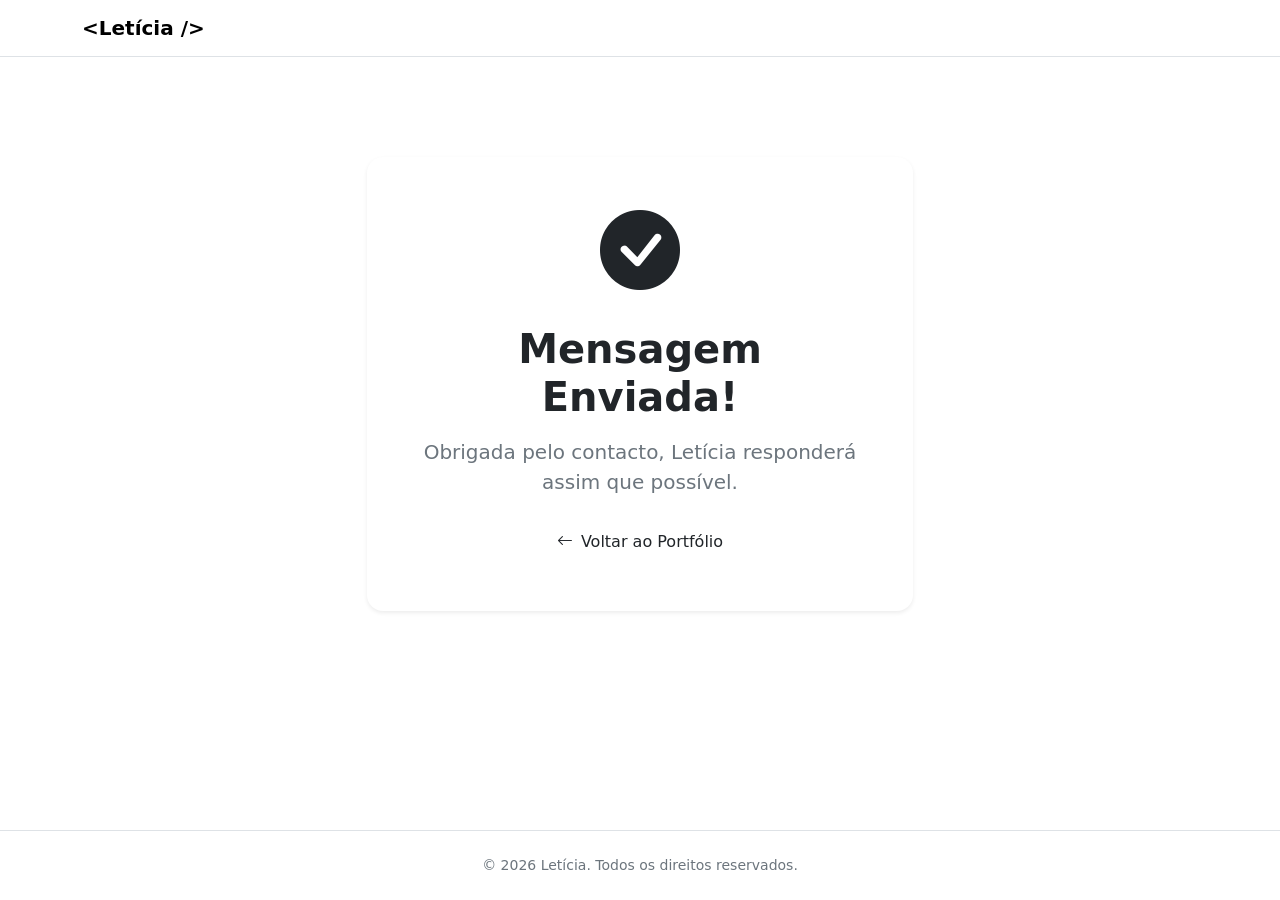
==== success_page/success_page.html @ 74cbcde7 "first" ====
<!DOCTYPE html>
<html lang="pt">
<head>
    <meta charset="UTF-8">
    <meta name="viewport" content="width=device-width, initial-scale=1.0">
    <meta name="description" content="Mensagem enviada com sucesso - Portfólio de Letícia">
    <title>Mensagem Enviada | Letícia</title>
    <link rel="icon" type="image/png" href="/portfolio/images/mail.png" />

    <!-- Bootstrap 5 CSS -->
    <link href="https://cdn.jsdelivr.net/npm/bootstrap@5.3.2/dist/css/bootstrap.min.css" rel="stylesheet">
    <!-- Bootstrap Icons -->
    <link rel="stylesheet" href="https://cdn.jsdelivr.net/npm/bootstrap-icons@1.11.1/font/bootstrap-icons.css">
    <!-- CSS -->
    <link rel="stylesheet" href="/portfolio/style_portfolio.css">
</head>
<body class="bg-violet-soft d-flex flex-column min-vh-100">

    <!-- NAVEGAÇÃO -->
    <header>
        <nav class="navbar navbar-expand-lg navbar-light bg-white border-bottom fixed-top" aria-label="Navegação Principal">
            <div class="container">
                <a class="navbar-brand fw-bold text-violet-brand" href="/portfolio/index.html">&lt;Letícia /&gt;</a>
            </div>
        </nav>
    </header>

    <!-- CONTEÚDO PRINCIPAL -->
    <main class="my-auto py-5">
        <div class="container py-5">
            <div class="row justify-content-center">
                <div class="col-md-8 col-lg-6 text-center">
                    <div class="bg-white p-5 rounded-4 shadow-sm">
                        <!-- Ícone de Sucesso -->
                        <div class="mb-4">
                            <i class="bi bi-check-circle-fill display-1 text-violet-brand"></i>
                        </div>
                        
                        <h1 class="fw-bold text-dark mb-3">Mensagem Enviada!</h1>
                        <p class="text-secondary lead mb-4">
                            Obrigada pelo contacto, Letícia responderá assim que possível.
                        </p>
                        
                        <!-- Voltar à Homepage -->
                        <a href="/portfolio/index.html" class="btn btn-violet rounded-pill px-4 py-2">
                            <i class="bi bi-arrow-left me-2"></i>Voltar ao Portfólio
                        </a>
                    </div>
                </div>
            </div>
        </div>
    </main>

    <!-- RODAPÉ -->
    <footer class="bg-white text-secondary py-4 text-center border-top mt-auto">
        <div class="container">
            <p class="mb-0 small">&copy; 2026 Letícia. Todos os direitos reservados.</p>
        </div>
    </footer>

    <!-- JavaScript -->
    <script src="https://cdn.jsdelivr.net/npm/bootstrap@5.3.2/dist/js/bootstrap.bundle.min.js"></script>
</body>
</html>
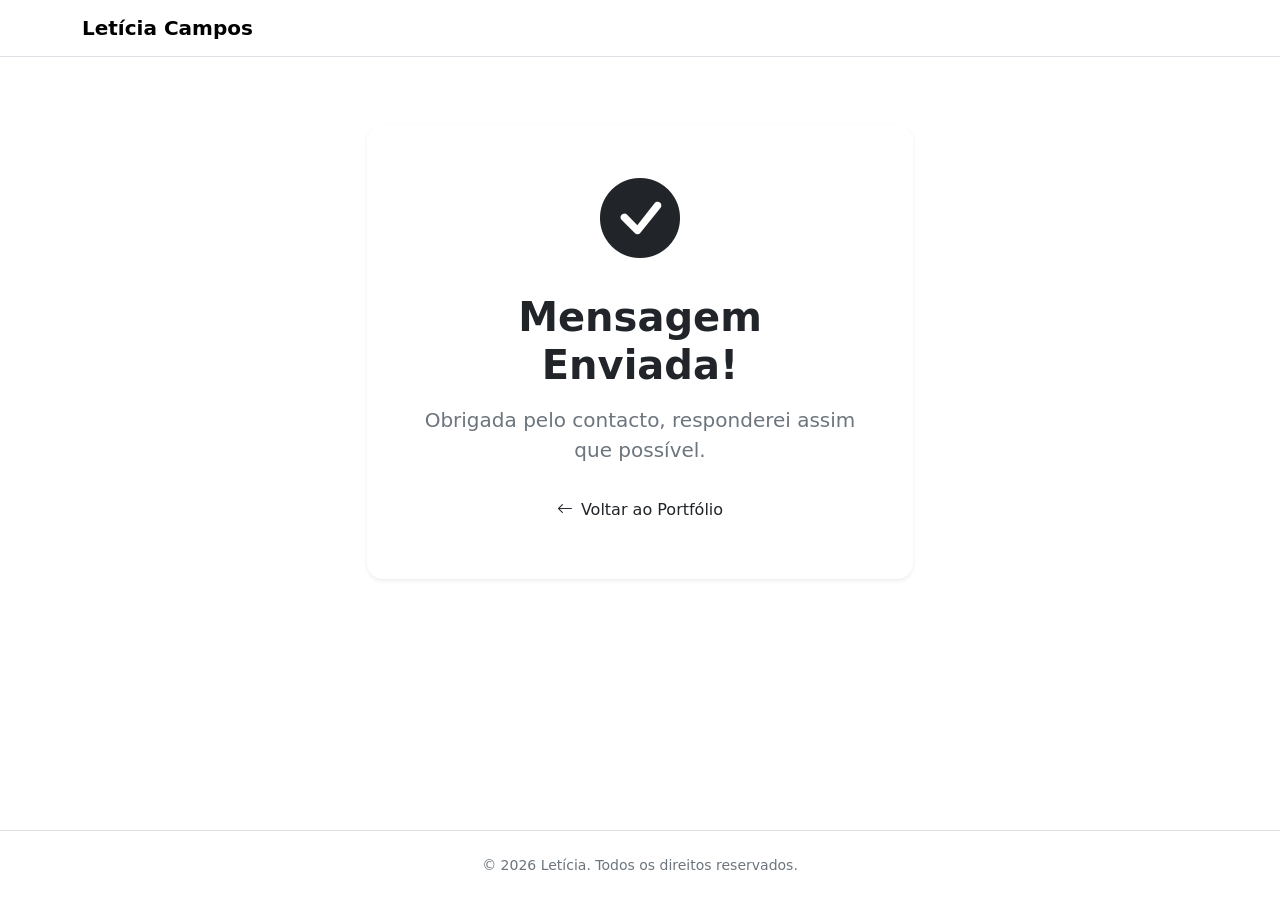
==== commit f74652d3: "Atualizando alterações no projeto" ====
--- a/success_page/success_page.html
+++ b/success_page/success_page.html
@@ -20,14 +20,14 @@
     <header>
         <nav class="navbar navbar-expand-lg navbar-light bg-white border-bottom fixed-top" aria-label="Navegação Principal">
             <div class="container">
-                <a class="navbar-brand fw-bold text-violet-brand" href="/portfolio/index.html">&lt;Letícia /&gt;</a>
+                <a class="navbar-brand fw-bold text-violet-brand" href="/portfolio/index.html">Letícia Campos</a>
             </div>
         </nav>
     </header>
 
     <!-- CONTEÚDO PRINCIPAL -->
-    <main class="my-auto py-5">
-        <div class="container py-5">
+    <main class="my-auto">
+        <div class="container">
             <div class="row justify-content-center">
                 <div class="col-md-8 col-lg-6 text-center">
                     <div class="bg-white p-5 rounded-4 shadow-sm">
@@ -36,9 +36,9 @@
                             <i class="bi bi-check-circle-fill display-1 text-violet-brand"></i>
                         </div>
                         
-                        <h1 class="fw-bold text-dark mb-3">Mensagem Enviada!</h1>
-                        <p class="text-secondary lead mb-4">
-                            Obrigada pelo contacto, Letícia responderá assim que possível.
+                        <h1 class="fw-bold text-dark mb-3 text-center">Mensagem Enviada!</h1>
+                        <p class="text-secondary lead mb-4 text-center">
+                            Obrigada pelo contacto, responderei assim que possível.
                         </p>
                         
                         <!-- Voltar à Homepage -->
@@ -57,8 +57,6 @@
             <p class="mb-0 small">&copy; 2026 Letícia. Todos os direitos reservados.</p>
         </div>
     </footer>
-
-    <!-- JavaScript -->
-    <script src="https://cdn.jsdelivr.net/npm/bootstrap@5.3.2/dist/js/bootstrap.bundle.min.js"></script>
+   
 </body>
 </html>
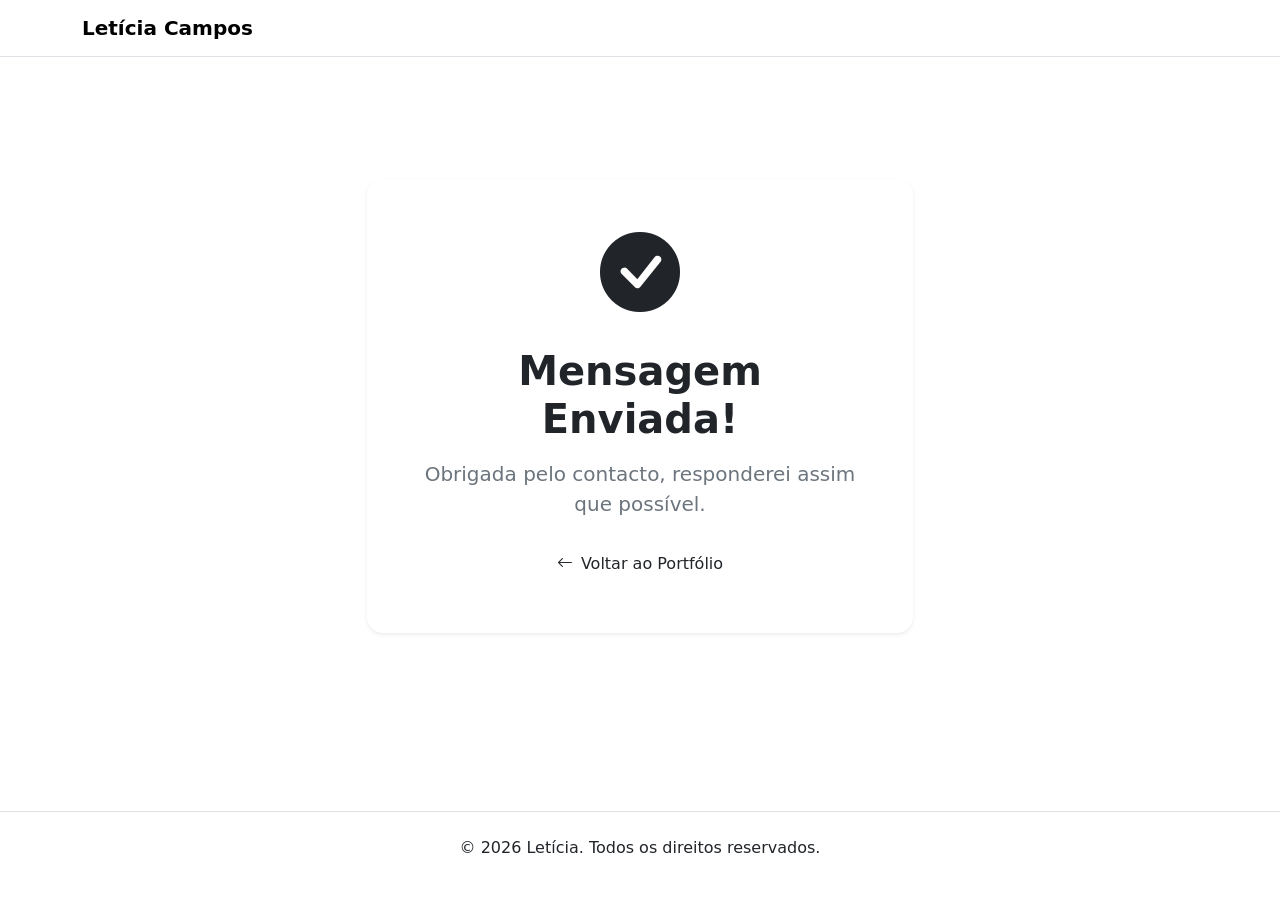
==== commit 4ddba9dc: "16h36 h# Please enter the commit message for your changes. Lines starting" ====
--- a/success_page/success_page.html
+++ b/success_page/success_page.html
@@ -51,11 +51,13 @@
         </div>
     </main>
 
-    <!-- RODAPÉ -->
-    <footer class="bg-white text-secondary py-4 text-center border-top mt-auto">
-        <div class="container">
-            <p class="mb-0 small">&copy; 2026 Letícia. Todos os direitos reservados.</p>
+   <!-- RODAPÉ -->
+    <footer class="py-4 text-center border-top footer-custom">
+      <div class="container">
+        <p class="mb-2 footer-text">&copy; 2026 Letícia. Todos os direitos reservados.</p>
+        <div class="text-center my-3">
         </div>
+      </div>
     </footer>
    
 </body>
